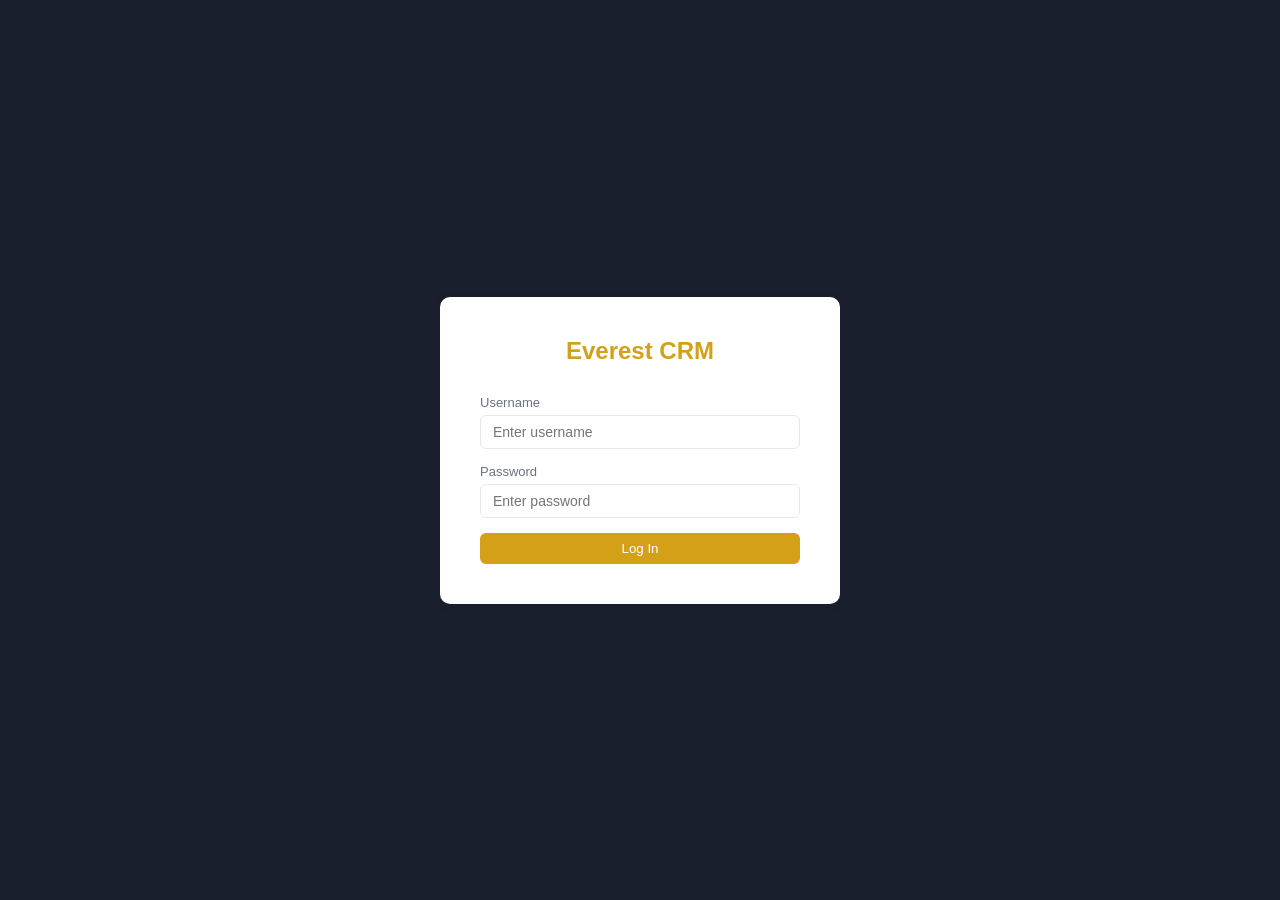
==== crm.html @ 891e927d "Add files via upload" ====
<!DOCTYPE html>
<html lang="en">
<head>
  <meta charset="UTF-8">
  <meta name="viewport" content="width=device-width, initial-scale=1.0">
  <title>Everest CRM — Everest Horizons Roofing</title>
  <link rel="stylesheet" href="https://cdnjs.cloudflare.com/ajax/libs/font-awesome/6.4.0/css/all.min.css">
  <link rel="stylesheet" href="crm.css">
</head>
<body>
  <!-- LOGIN OVERLAY -->
  <div id="loginOverlay">
    <div class="login-card">
      <div class="login-logo">Everest CRM</div>
      <form id="loginForm">
        <div class="form-group">
          <label>Username</label>
          <input type="text" id="loginUsername" required autocomplete="username" placeholder="Enter username">
        </div>
        <div class="form-group">
          <label>Password</label>
          <input type="password" id="loginPassword" required autocomplete="current-password" placeholder="Enter password">
        </div>
        <div id="loginError" class="error-msg"></div>
        <button type="submit" class="btn-primary" style="width: 100%;">Log In</button>
      </form>
    </div>
  </div>

  <!-- MAIN APP -->
  <div id="app" style="display: none;">
    <!-- SIDEBAR -->
    <button id="mobileMenuBtn" class="mobile-only"><i class="fas fa-bars"></i></button>
    <div id="sidebar">
      <div class="sidebar-header">
        <div class="logo">Everest CRM</div>
        <button id="closeSidebarBtn" class="mobile-only"><i class="fas fa-times"></i></button>
      </div>

      <nav id="mainNav">
        <button class="nav-item active" data-section="tickets">
          <i class="fas fa-ticket"></i> <span>Tasks</span>
        </button>
        <button class="nav-item" data-section="leads">
          <i class="fas fa-inbox"></i> <span>Leads</span>
          <span id="websiteLeadsBadge" class="nav-badge" style="display:none;"></span>
        </button>
        <button class="nav-item" data-section="clients">
          <i class="fas fa-users"></i> <span>Potential Clients</span>
        </button>
        <button class="nav-item" data-section="builds">
          <i class="fas fa-hard-hat"></i> <span>Active Builds</span>
        </button>
        <button class="nav-item" data-section="pastbuilds">
          <i class="fas fa-folder-open"></i> <span>Past Builds</span>
        </button>
      </nav>

      <div class="sidebar-footer">
        <button id="btnLogout" class="nav-item"><i class="fas fa-sign-out-alt"></i> <span>Logout</span></button>
      </div>
    </div>

    <!-- MAIN CONTENT -->
    <div id="mainContent">
      
      <!-- LEADS SECTION -->
      <div id="section-leads" class="section" style="display: none;">
        <div class="section-header">
          <h2>Leads</h2>
          <button id="btnAddLead" class="btn-primary">+ Add Lead</button>
        </div>
        <div class="filter-bar">
          <select id="filterLeadSource">
            <option value="All">All Sources</option>
            <option value="Messenger">Messenger</option>
            <option value="Instagram">Instagram</option>
            <option value="Call/Text">Call/Text</option>
            <option value="Website">Website</option>
          </select>
          <select id="filterLeadStatus">
            <option value="All">All Statuses</option>
            <option value="New">New</option>
            <option value="Contacted">Contacted</option>
            <option value="Estimate Sent">Estimate Sent</option>
            <option value="Follow-up">Follow-up</option>
          </select>
          <input type="text" id="searchLeads" placeholder="Search leads...">
        </div>
        <div class="table-responsive">
          <table id="leadsTable" class="data-table">
            <thead>
              <tr>
                <th>Name</th>
                <th>Phone</th>
                <th>Source</th>
                <th>Status</th>
                <th>Date</th>
                <th>Notes</th>
                <th>Actions</th>
              </tr>
            </thead>
            <tbody></tbody>
          </table>
        </div>
      </div>

      <!-- CLIENTS SECTION (List View) -->
      <div id="section-clients" class="section" style="display: none;">
        <div class="section-header">
          <h2>Potential Clients</h2>
          <button id="btnAddClient" class="btn-primary">+ Add Client</button>
        </div>
        <div class="filter-bar">
          <select id="filterClientStatus">
            <option value="All">All Statuses</option>
            <option value="Next Year">Next Year</option>
            <option value="Waiting - Financing">Waiting - Financing</option>
            <option value="Waiting - HOA">Waiting - HOA</option>
            <option value="Waiting - Other">Waiting - Other</option>
          </select>
          <input type="text" id="searchClients" placeholder="Search clients...">
        </div>
        <div class="table-responsive sn-table-wrap">
          <table id="clientsTable" class="data-table sn-table">
            <thead>
              <tr>
                <th>Name</th>
                <th>Phone</th>
                <th>Address</th>
                <th>Status</th>
                <th>Est. Value</th>
                <th>Notes</th>
                <th style="width: 110px; text-align: center;">Actions</th>
              </tr>
            </thead>
            <tbody></tbody>
          </table>
        </div>
      </div>

      <!-- BUILDS SECTION (List View) -->
      <div id="section-builds" class="section" style="display: none;">
        <div class="section-header">
          <h2>Active Builds</h2>
          <button id="btnAddBuild" class="btn-primary">+ Add Build</button>
        </div>
        <div class="filter-bar">
          <select id="filterBuildStatus">
            <option value="All">All Statuses</option>
            <option value="Just Started">Just Started</option>
            <option value="In Progress">In Progress</option>
            <option value="Completed">Completed</option>
          </select>
          <input type="text" id="searchBuilds" placeholder="Search builds...">
        </div>
        <div class="table-responsive sn-table-wrap">
          <table id="buildsTable" class="data-table sn-table">
            <thead>
              <tr>
                <th>Client Name</th>
                <th>Address</th>
                <th>Material</th>
                <th>Status</th>
                <th>Start Date</th>
                <th>Est. Completion</th>
                <th>Notes</th>
                <th style="width: 110px; text-align: center;">Actions</th>
              </tr>
            </thead>
            <tbody></tbody>
          </table>
        </div>
      </div>

      <!-- PAST BUILDS SECTION -->
      <div id="section-pastbuilds" class="section" style="display: none;">
        <div class="section-header">
          <h2>Past Builds</h2>
          <div class="header-actions">
            <button id="btnAddPastBuild" class="btn-primary">+ Add Past Build</button>
            <button id="btnExportPastBuilds" class="btn-secondary"><i class="fas fa-file-csv"></i> Export CSV</button>
          </div>
        </div>
        <div class="filter-bar">
          <input type="text" id="searchPastBuilds" placeholder="Search past builds...">
        </div>
        <div class="table-responsive">
          <table id="pastBuildsTable" class="data-table">
            <thead>
              <tr>
                <th>Client</th>
                <th>Address</th>
                <th>Material</th>
                <th>Start Date</th>
                <th>End Date</th>
                <th>Final Value</th>
                <th>Notes</th>
                <th style="width: 80px; text-align: center;">Actions</th>
              </tr>
            </thead>
            <tbody></tbody>
          </table>
        </div>
      </div>

      <!-- TICKETS / TASKS SECTION (Simplified List View) -->
      <div id="section-tickets" class="section active" style="display: block;">
        <div class="section-header">
          <h2>Tasks</h2>
          <button id="btnAddTicket" class="btn-primary">+ New Task</button>
        </div>
        <div class="filter-bar">
          <select id="filterTicketStatus">
            <option value="All">All States</option>
            <option value="Pending">Pending</option>
            <option value="In Progress">In Progress</option>
            <option value="Completed">Completed</option>
          </select>
          <select id="filterTicketAssignee">
            <option value="All">All Assignees</option>
            <option value="KN">KN</option>
            <option value="AK">AK</option>
            <option value="Unassigned">Unassigned</option>
          </select>
          <input type="text" id="searchTickets" placeholder="Search tasks...">
        </div>

        <div class="table-responsive sn-table-wrap">
          <table id="ticketsTable" class="data-table sn-table">
            <thead>
              <tr>
                <th>Description</th>
                <th style="width: 150px;">State</th>
                <th style="width: 140px;">Assigned to</th>
                <th style="width: 100px; text-align: center;">Actions</th>
              </tr>
            </thead>
            <tbody id="ticketsTableBody"></tbody>
          </table>
        </div>
      </div>

    </div>
  </div>

  <!-- MODALS -->
  <!-- Lead Modal -->
  <div id="modalLead" class="modal-overlay">
    <div class="modal-card">
      <div class="modal-header">
        <h3 id="modalLeadTitle">Add Lead</h3>
        <button class="modal-close"><i class="fas fa-times"></i></button>
      </div>
      <form id="formLead">
        <input type="hidden" id="leadId">
        <div class="form-grid">
          <div class="form-group"><label>Name*</label><input type="text" id="leadName" required></div>
          <div class="form-group"><label>Phone</label><input type="text" id="leadPhone"></div>
          <div class="form-group"><label>Email</label><input type="email" id="leadEmail"></div>
          <div class="form-group"><label>Address</label><input type="text" id="leadAddress"></div>
          <div class="form-group">
            <label>Source*</label>
            <select id="leadSource" required>
              <option value="Messenger">Messenger</option>
              <option value="Instagram">Instagram</option>
              <option value="Call/Text">Call/Text</option>
              <option value="Website">Website</option>
            </select>
          </div>
          <div class="form-group">
            <label>Status*</label>
            <select id="leadStatus" required>
              <option value="New">New</option>
              <option value="Contacted">Contacted</option>
              <option value="Estimate Sent">Estimate Sent</option>
              <option value="Follow-up">Follow-up</option>
            </select>
          </div>
          <div class="form-group full-width"><label>Notes</label><textarea id="leadNotes" rows="3"></textarea></div>
        </div>
        <div class="modal-footer">
          <button type="button" class="btn-secondary modal-cancel">Cancel</button>
          <button type="submit" class="btn-primary">Save Lead</button>
        </div>
      </form>
    </div>
  </div>

  <!-- Client Modal -->
  <div id="modalClient" class="modal-overlay">
    <div class="modal-card">
      <div class="modal-header">
        <h3 id="modalClientTitle">Add Client</h3>
        <button class="modal-close"><i class="fas fa-times"></i></button>
      </div>
      <form id="formClient">
        <input type="hidden" id="clientId">
        <div class="form-grid">
          <div class="form-group"><label>Name*</label><input type="text" id="clientName" required></div>
          <div class="form-group"><label>Phone</label><input type="text" id="clientPhone"></div>
          <div class="form-group"><label>Email</label><input type="email" id="clientEmail"></div>
          <div class="form-group"><label>Address</label><input type="text" id="clientAddress"></div>
          <div class="form-group">
            <label>Status*</label>
            <select id="clientStatus" required>
              <option value="Next Year">Next Year</option>
              <option value="Waiting - Financing">Waiting - Financing</option>
              <option value="Waiting - HOA">Waiting - HOA</option>
              <option value="Waiting - Other">Waiting - Other</option>
            </select>
          </div>
          <div class="form-group"><label>Est. Value ($)</label><input type="number" id="clientEstValue"></div>
          <div class="form-group"><label>Last Contact</label><input type="date" id="clientLastContact"></div>
          <div class="form-group full-width"><label>Notes</label><textarea id="clientNotes" rows="3"></textarea></div>
        </div>
        <div class="modal-footer">
          <button type="button" class="btn-secondary modal-cancel">Cancel</button>
          <button type="submit" class="btn-primary">Save Client</button>
        </div>
      </form>
    </div>
  </div>

  <!-- Build Modal -->
  <div id="modalBuild" class="modal-overlay">
    <div class="modal-card">
      <div class="modal-header">
        <h3 id="modalBuildTitle">Add Build</h3>
        <button class="modal-close"><i class="fas fa-times"></i></button>
      </div>
      <form id="formBuild">
        <input type="hidden" id="buildId">
        <div class="form-grid">
          <div class="form-group"><label>Client Name*</label><input type="text" id="buildClientName" required></div>
          <div class="form-group"><label>Address*</label><input type="text" id="buildAddress" required></div>
          <div class="form-group"><label>Material</label><input type="text" id="buildMaterial"></div>
          <div class="form-group">
            <label>Status*</label>
            <select id="buildStatus" required>
              <option value="Just Started">Just Started</option>
              <option value="In Progress">In Progress</option>
              <option value="Completed">Completed</option>
            </select>
          </div>
          <div class="form-group"><label>Start Date</label><input type="date" id="buildStartDate"></div>
          <div class="form-group"><label>Est. Completion</label><input type="date" id="buildEstCompletion"></div>
          <div class="form-group"><label>Crew</label><input type="text" id="buildCrew"></div>
          <div class="form-group" id="buildFinalValueGroup" style="display: none;"><label>Final Value ($)</label><input type="number" id="buildFinalValue"></div>
          <div class="form-group full-width"><label>Notes</label><textarea id="buildNotes" rows="3"></textarea></div>
        </div>
        <div class="modal-footer">
          <button type="button" class="btn-secondary modal-cancel">Cancel</button>
          <button type="submit" class="btn-primary">Save Build</button>
        </div>
      </form>
    </div>
  </div>

  <!-- Task Modal -->
  <div id="modalTicket" class="modal-overlay">
    <div class="modal-card">
      <div class="modal-header">
        <h3 id="modalTicketTitle">Task</h3>
        <button class="modal-close"><i class="fas fa-times"></i></button>
      </div>
      <form id="formTicket">
        <input type="hidden" id="ticketId">
        <div class="form-group">
          <label>Description*</label>
          <textarea id="ticketDescription" rows="4" required placeholder="Enter task description..."></textarea>
        </div>
        <div class="form-grid">
          <div class="form-group">
            <label>State*</label>
            <select id="ticketStatus" required>
              <option value="Pending">Pending</option>
              <option value="In Progress">In Progress</option>
              <option value="Completed">Completed</option>
            </select>
          </div>
          <div class="form-group">
            <label>Assigned to*</label>
            <select id="ticketAssignee" required>
              <option value="Unassigned">Unassigned</option>
              <option value="KN">KN</option>
              <option value="AK">AK</option>
            </select>
          </div>
        </div>
        <div class="modal-footer" style="display: flex; justify-content: space-between; align-items: center;">
          <button type="button" id="btnDeleteTicketModal" class="btn-danger" style="display: none;"><i class="fas fa-trash"></i> Delete Task</button>
          <div style="display: flex; gap: 10px; margin-left: auto;">
            <button type="button" class="btn-secondary modal-cancel">Cancel</button>
            <button type="submit" class="btn-primary">Save Task</button>
          </div>
        </div>
      </form>
    </div>
  </div>

  <!-- Vault Entry Modal -->
  <div id="modalVaultEntry" class="modal-overlay">
    <div class="modal-card">
      <div class="modal-header">
        <h3 id="modalVaultTitle">Add Vault Entry</h3>
        <button class="modal-close"><i class="fas fa-times"></i></button>
      </div>
      <form id="formVaultEntry">
        <input type="hidden" id="vaultId">
        <div class="form-grid">
          <div class="form-group"><label>Service Name*</label><input type="text" id="vaultService" required></div>
          <div class="form-group"><label>Icon (Emoji)</label><input type="text" id="vaultIcon" placeholder="e.g. 📧" value="🔑"></div>
          <div class="form-group"><label>URL</label><input type="url" id="vaultUrl"></div>
          <div class="form-group"><label>Username</label><input type="text" id="vaultUsername"></div>
          <div class="form-group"><label>Email</label><input type="email" id="vaultEmail"></div>
          <div class="form-group">
            <label>Password</label>
            <div style="display:flex;">
              <input type="password" id="vaultPassword" style="flex:1;">
              <button type="button" id="btnToggleVaultPwd" class="btn-secondary" style="margin-left:5px;"><i class="fas fa-eye"></i></button>
            </div>
          </div>
          <div class="form-group full-width"><label>Notes</label><textarea id="vaultNotes" rows="2"></textarea></div>
        </div>
        <div class="modal-footer">
          <button type="button" class="btn-secondary modal-cancel">Cancel</button>
          <button type="submit" class="btn-primary">Save Entry</button>
        </div>
      </form>
    </div>
  </div>

  <!-- Past Build Modal -->
  <div id="modalPastBuild" class="modal-overlay">
    <div class="modal-card">
      <div class="modal-header">
        <h3 id="modalPastBuildTitle">Add Past Build</h3>
        <button class="modal-close"><i class="fas fa-times"></i></button>
      </div>
      <form id="formPastBuild">
        <input type="hidden" id="pastBuildId">
        <div class="form-grid">
          <div class="form-group"><label>Client Name*</label><input type="text" id="pastClientName" required></div>
          <div class="form-group"><label>Address*</label><input type="text" id="pastAddress" required></div>
          <div class="form-group"><label>Material</label><input type="text" id="pastMaterial" placeholder="e.g. Architectural Shingles"></div>
          <div class="form-group"><label>Start Date</label><input type="date" id="pastStartDate"></div>
          <div class="form-group"><label>End Date</label><input type="date" id="pastEndDate"></div>
          <div class="form-group"><label>Final Value ($)</label><input type="number" id="pastFinalValue" placeholder="e.g. 15000"></div>
          <div class="form-group full-width"><label>Notes</label><textarea id="pastNotes" rows="2"></textarea></div>
        </div>
        <div class="modal-footer">
          <button type="button" class="btn-secondary modal-cancel">Cancel</button>
          <button type="submit" class="btn-primary">Save Past Build</button>
        </div>
      </form>
    </div>
  </div>

  <!-- TICKET DRAWER -->
  <div id="ticketDrawer" class="drawer">
    <div class="drawer-header">
      <h3 id="drawerTicketTitle">Ticket Title</h3>
      <button id="ticketDrawerClose"><i class="fas fa-times"></i></button>
    </div>
    <div class="drawer-content">
      <div class="drawer-meta">
        <div class="meta-item">
          <label>Status</label>
          <select id="drawerStatus"></select>
        </div>
        <div class="meta-item">
          <label>Assignee</label>
          <select id="drawerAssignee"></select>
        </div>
        <div class="meta-item">
          <label>Priority</label>
          <span id="drawerPriority"></span>
        </div>
        <div class="meta-item">
          <label>Due Date</label>
          <span id="drawerDueDate"></span>
        </div>
      </div>
      <div class="drawer-section">
        <h4>Description</h4>
        <p id="drawerDescription"></p>
      </div>
      <div class="drawer-section">
        <h4>History</h4>
        <ul id="drawerHistory" class="history-list"></ul>
      </div>
      <div class="drawer-section">
        <h4>Comments</h4>
        <div id="drawerComments" class="comments-list"></div>
        <div class="comment-input-area">
          <textarea id="drawerCommentInput" rows="2" placeholder="Write a comment..."></textarea>
          <button id="btnPostComment" class="btn-primary">Post</button>
        </div>
      </div>
      <div class="drawer-section" style="border-top: 1px solid var(--border); padding-top: 15px; margin-top: 20px;">
        <button id="btnDeleteTicketDrawer" class="btn-danger" style="width: 100%;"><i class="fas fa-trash"></i> Delete Task</button>
      </div>
    </div>
  </div>

  <!-- TOAST CONTAINER -->
  <div id="toastContainer"></div>

  <script src="crm.js"></script>
</body>
</html>
---- crm.css ----
/* crm.css */
:root {
  --brand-gold: #D4A017;
  --brand-gold-dark: #b8891a;
  --sidebar-bg: #1a1f2e;
  --sidebar-width: 220px;
  --main-bg: #f4f6fa;
  --card-bg: #ffffff;
  --text-primary: #1a1f2e;
  --text-muted: #6b7280;
  --border: #e5e7eb;
  --success: #10b981;
  --danger: #ef4444;
  --warning: #f59e0b;
  --radius: 10px;
  --shadow: 0 2px 12px rgba(0,0,0,0.08);
  font-family: -apple-system, BlinkMacSystemFont, "Segoe UI", Roboto, Helvetica, Arial, sans-serif;
}

* { box-sizing: border-box; margin: 0; padding: 0; }
body { background-color: var(--main-bg); color: var(--text-primary); font-size: 14px; }
h1, h2, h3, h4 { color: var(--text-primary); margin-bottom: 0.5em; }

/* Buttons */
button { cursor: pointer; border: none; outline: none; font-family: inherit; transition: 0.2s; border-radius: 6px; padding: 8px 16px; font-weight: 500; }
.btn-primary { background: var(--brand-gold); color: #fff; }
.btn-primary:hover { background: var(--brand-gold-dark); }
.btn-secondary { background: #fff; color: var(--text-primary); border: 1px solid var(--border); }
.btn-secondary:hover { border-color: var(--brand-gold); color: var(--brand-gold); }
.btn-danger { background: var(--danger); color: #fff; }
.btn-danger:hover { background: #dc2626; }
.btn-sm { padding: 4px 8px; font-size: 12px; }

/* Forms */
.form-group { margin-bottom: 15px; }
.form-group label { display: block; margin-bottom: 5px; font-weight: 500; font-size: 13px; color: var(--text-muted); }
.form-group input, .form-group select, .form-group textarea { width: 100%; padding: 8px 12px; border: 1px solid var(--border); border-radius: 6px; font-family: inherit; font-size: 14px; }
.form-group input:focus, .form-group select:focus, .form-group textarea:focus { border-color: var(--brand-gold); outline: none; }
.form-grid { display: grid; grid-template-columns: 1fr 1fr; gap: 15px; }
.form-grid .full-width { grid-column: 1 / -1; }

/* Layout */
#app { display: flex; height: 100vh; overflow: hidden; }
#mainContent { flex: 1; padding: 24px; overflow-y: auto; position: relative; }
.section { display: none; }
.section.active { display: block; }
.section-header { display: flex; justify-content: space-between; align-items: center; border-bottom: 2px solid var(--border); padding-bottom: 12px; margin-bottom: 20px; }
.header-actions { display: flex; gap: 10px; align-items: center; }

/* Sidebar */
#sidebar { width: var(--sidebar-width); background: var(--sidebar-bg); color: #fff; display: flex; flex-direction: column; transition: transform 0.3s; z-index: 100; flex-shrink: 0; }
.sidebar-header { padding: 20px; text-align: center; font-size: 1.2rem; font-weight: bold; color: var(--brand-gold); display: flex; justify-content: space-between; align-items: center; }
.user-info { display: flex; flex-direction: column; align-items: center; padding: 20px 10px; border-bottom: 1px solid rgba(255,255,255,0.1); }
.avatar { width: 60px; height: 60px; background: var(--brand-gold); color: #fff; border-radius: 50%; display: flex; align-items: center; justify-content: center; font-size: 24px; font-weight: bold; margin-bottom: 10px; }
#mainNav { flex: 1; overflow-y: auto; padding-top: 10px; }
.nav-item { width: 100%; text-align: left; background: transparent; color: #cbd5e1; padding: 12px 20px; border-radius: 0; display: flex; align-items: center; gap: 12px; font-size: 14px; }
.nav-item i { width: 20px; text-align: center; }
.nav-item:hover { background: rgba(255,255,255,0.05); color: #fff; border-left: 3px solid var(--brand-gold); }
.nav-item.active { background: rgba(212, 160, 23, 0.15); color: var(--brand-gold); border-left: 3px solid var(--brand-gold); font-weight: 600; }
.sidebar-footer { padding: 15px; border-top: 1px solid rgba(255,255,255,0.1); }
#btnLogout:hover { border-left: none; color: #fff; background: rgba(255,255,255,0.1); }
.mobile-only { display: none; }
.nav-badge { margin-left: auto; background: #ef4444; color: #fff; font-size: 11px; font-weight: 700; min-width: 18px; height: 18px; border-radius: 9px; display: inline-flex; align-items: center; justify-content: center; padding: 0 5px; }

/* Login Overlay */
#loginOverlay { position: fixed; inset: 0; background: var(--sidebar-bg); display: flex; align-items: center; justify-content: center; z-index: 2000; }
.login-card { background: var(--card-bg); padding: 40px; border-radius: var(--radius); width: 100%; max-width: 400px; box-shadow: var(--shadow); }
.login-logo { text-align: center; color: var(--brand-gold); font-size: 24px; font-weight: bold; margin-bottom: 30px; }
.error-msg { color: var(--danger); font-size: 13px; margin-bottom: 15px; text-align: center; }

/* Tables */
.table-responsive { overflow-x: auto; background: var(--card-bg); border-radius: var(--radius); box-shadow: var(--shadow); }
.data-table { width: 100%; border-collapse: collapse; min-width: 600px; }
.data-table th, .data-table td { padding: 12px 15px; text-align: left; border-bottom: 1px solid var(--border); }
.data-table th { background: #f8fafc; font-weight: 600; color: var(--text-muted); position: sticky; top: 0; z-index: 10; }
.data-table tbody tr:hover { background: #f1f5f9; }
.data-table td .actions { display: flex; gap: 5px; }

/* Filters */
.filter-bar { display: flex; gap: 15px; margin-bottom: 20px; flex-wrap: wrap; }
.filter-bar select, .filter-bar input { padding: 8px 12px; border: 1px solid var(--border); border-radius: 6px; }

/* Badges */
.badge { display: inline-block; padding: 4px 8px; border-radius: 12px; font-size: 11px; font-weight: 600; }
.badge-messenger { background: #0084ff; color: white; }
.badge-instagram { background: linear-gradient(45deg, #f09433, #e6683c, #dc2743, #cc2366, #bc1888); color: white; }
.badge-call { background: #10b981; color: white; }
.badge-website { background: #6366f1; color: white; }
.badge-status-new { background: #e0f2fe; color: #0284c7; }
.badge-status-contacted { background: #f3e8ff; color: #7e22ce; }
.badge-status-estimate { background: #ffedd5; color: #c2410c; }
.badge-status-followup { background: #fef9c3; color: #a16207; }
.badge-status-todo { background: #f1f5f9; color: #475569; }
.badge-status-inprogress { background: #dbeafe; color: #2563eb; }
.badge-status-inreview { background: #ffedd5; color: #ea580c; }
.badge-status-done { background: #d1fae5; color: #059669; }
.badge-priority-critical { background: #fee2e2; color: #dc2626; }
.badge-priority-high { background: #ffedd5; color: #ea580c; }
.badge-priority-medium { background: #fef9c3; color: #ca8a04; }
.badge-priority-low { background: #dcfce3; color: #16a34a; }

/* Kanban / Buckets */
.kanban-board { display: flex; gap: 20px; overflow-x: auto; padding-bottom: 10px; align-items: flex-start; }
.kanban-col { background: #f1f5f9; border-radius: var(--radius); min-width: 280px; width: 280px; padding: 10px; display: flex; flex-direction: column; }
.kanban-header { font-weight: 600; padding: 10px; display: flex; justify-content: space-between; color: var(--text-muted); }
.kanban-header .count { background: #cbd5e1; color: #fff; padding: 2px 8px; border-radius: 12px; font-size: 12px; }
.bucket-container { display: flex; gap: 20px; overflow-x: auto; padding-bottom: 10px; }
.client-bucket { background: #f8fafc; border-radius: var(--radius); min-width: 250px; width: 250px; border: 1px solid var(--border); }
.bucket-header { font-weight: 600; padding: 12px; border-top-left-radius: var(--radius); border-top-right-radius: var(--radius); color: #fff; display: flex; justify-content: space-between; }
.bucket-next-year { background: #64748b; }
.bucket-financing { background: #3b82f6; }
.bucket-hoa { background: #f59e0b; }
.bucket-other { background: #8b5cf6; }
.bucket-cards { padding: 10px; }

/* Cards */
.card { background: var(--card-bg); border-radius: 8px; padding: 12px; box-shadow: 0 1px 3px rgba(0,0,0,0.1); margin-bottom: 10px; border: 1px solid var(--border); cursor: pointer; }
.card:hover { border-color: var(--brand-gold); }
.card-title { font-weight: 600; margin-bottom: 5px; }
.card-meta { font-size: 12px; color: var(--text-muted); margin-bottom: 5px; }
.card-tags { display: flex; gap: 5px; flex-wrap: wrap; margin-top: 8px; }

/* Vault */
.vault-banner { background: #fefce8; border: 1px solid #fef08a; color: #854d0e; padding: 12px; border-radius: var(--radius); margin-bottom: 20px; }
.vault-grid { display: grid; grid-template-columns: repeat(auto-fill, minmax(280px, 1fr)); gap: 20px; }
.vault-card { background: var(--card-bg); padding: 20px; border-radius: var(--radius); box-shadow: var(--shadow); border: 1px solid var(--border); position: relative; }
.vault-card .icon { font-size: 2rem; margin-bottom: 10px; display: block; }
.vault-actions { position: absolute; top: 15px; right: 15px; display: flex; gap: 5px; }
.pwd-masked { font-family: monospace; background: #f1f5f9; padding: 6px; border-radius: 4px; flex: 1; }

/* Modals */
.modal-overlay { position: fixed; inset: 0; background: rgba(0,0,0,0.5); backdrop-filter: blur(2px); display: none; align-items: center; justify-content: center; z-index: 1000; }
.modal-overlay.open { display: flex; }
.modal-card { background: var(--card-bg); width: 100%; max-width: 600px; border-radius: var(--radius); max-height: 90vh; overflow-y: auto; }
.modal-header { padding: 15px 20px; border-bottom: 1px solid var(--border); display: flex; justify-content: space-between; align-items: center; }
.modal-close { background: none; color: var(--text-muted); font-size: 18px; }
.modal-close:hover { color: var(--danger); }
.modal-card form { padding: 20px; }
.modal-footer { display: flex; justify-content: flex-end; gap: 10px; margin-top: 20px; padding-top: 15px; border-top: 1px solid var(--border); }

/* Ticket Drawer */
.drawer { position: fixed; right: 0; top: 0; width: 400px; height: 100vh; background: var(--card-bg); box-shadow: -2px 0 10px rgba(0,0,0,0.1); transform: translateX(100%); transition: transform 0.3s ease; z-index: 900; display: flex; flex-direction: column; }
.drawer.open { transform: translateX(0); }
.drawer-header { padding: 20px; border-bottom: 1px solid var(--border); display: flex; justify-content: space-between; align-items: center; background: #f8fafc; }
.drawer-content { padding: 20px; overflow-y: auto; flex: 1; }
.drawer-meta { display: grid; grid-template-columns: 1fr 1fr; gap: 15px; margin-bottom: 20px; }
.drawer-section { margin-bottom: 20px; }
.history-list { list-style: none; font-size: 12px; color: var(--text-muted); }
.history-list li { margin-bottom: 5px; padding-left: 10px; border-left: 2px solid var(--border); }
.comments-list { display: flex; flex-direction: column; gap: 10px; margin-bottom: 15px; }
.comment { background: #f1f5f9; padding: 10px; border-radius: 8px; font-size: 13px; }
.comment-author { font-weight: 600; margin-bottom: 4px; display: flex; justify-content: space-between; }
.comment-input-area { display: flex; flex-direction: column; gap: 10px; }

/* Calendar Section */
.calendar-setup-box { background: #e0f2fe; padding: 15px; border-radius: var(--radius); margin-bottom: 20px; border: 1px solid #bae6fd; }
.calendar-container { height: 600px; background: #fff; border-radius: var(--radius); overflow: hidden; box-shadow: var(--shadow); position: relative; }
.calendar-placeholder { position: absolute; inset: 0; display: flex; align-items: center; justify-content: center; color: var(--text-muted); font-size: 18px; }

/* View Toggle */
.view-toggle { display: flex; background: #f1f5f9; border-radius: 6px; padding: 2px; }
.view-toggle button { background: none; color: var(--text-muted); border-radius: 4px; padding: 6px 12px; }
.view-toggle button.active { background: #fff; color: var(--text-primary); box-shadow: 0 1px 2px rgba(0,0,0,0.1); }

/* Toasts */
#toastContainer { position: fixed; top: 20px; right: 20px; z-index: 9999; display: flex; flex-direction: column; gap: 10px; }
.toast { background: #fff; padding: 15px 20px; border-radius: 6px; box-shadow: 0 4px 12px rgba(0,0,0,0.15); border-left: 4px solid var(--success); min-width: 250px; transform: translateX(120%); transition: transform 0.3s; display: flex; align-items: center; justify-content: space-between; }
.toast.show { transform: translateX(0); }
.toast.error { border-left-color: var(--danger); }

/* Mobile */
@media(max-width: 768px) {
  #sidebar { position: fixed; height: 100vh; transform: translateX(-100%); }
  #sidebar.open { transform: translateX(0); }
  .mobile-only { display: block; }
  #mobileMenuBtn { position: absolute; top: 15px; left: 15px; z-index: 50; background: none; font-size: 20px; color: var(--text-primary); }
/* Line-by-line Task List View */
.task-list {
  display: flex;
  flex-direction: column;
  gap: 8px;
  max-width: 900px;
}
.task-group-header {
  display: flex;
  align-items: center;
  gap: 10px;
  margin-top: 18px;
  margin-bottom: 6px;
  padding-bottom: 4px;
  border-bottom: 1px solid var(--border);
}
.task-group-label {
  font-weight: 700;
  font-size: 14px;
  color: var(--text-primary);
  text-transform: uppercase;
  letter-spacing: 0.5px;
}
.task-group-count {
  background: #e2e8f0;
  color: #475569;
  font-size: 11px;
  font-weight: 700;
  padding: 2px 7px;
  border-radius: 10px;
}
/* ServiceNow Style Table */
.sn-table-wrap {
  border: 1px solid var(--border);
  border-radius: var(--radius);
  background: var(--card-bg);
  box-shadow: var(--shadow);
}
.sn-table {
  font-size: 13px;
  line-height: 1.4;
  width: 100%;
  border-collapse: collapse;
}
.sn-table th {
  background: #f1f5f9;
  color: #475569;
  font-size: 12px;
  padding: 10px 14px;
  border-bottom: 2px solid #cbd5e1;
  font-weight: 700;
  white-space: nowrap;
}
.sn-table td {
  padding: 9px 14px;
  border-bottom: 1px solid #e2e8f0;
  vertical-align: middle;
  color: #1e293b;
}
.sn-table tbody tr:nth-child(even) {
  background: #f8fafc;
}
.sn-table tbody tr:hover {
  background: #edf4fc;
}
.sn-num-link {
  color: #0284c7;
  font-weight: 600;
  font-family: monospace;
  font-size: 13px;
  text-decoration: none;
  cursor: pointer;
  display: inline-flex;
  align-items: center;
  gap: 6px;
}
.sn-num-link:hover {
  text-decoration: underline;
  color: #0369a1;
}
.sn-info-btn {
  color: #94a3b8;
  font-size: 12px;
  cursor: pointer;
  transition: color 0.15s;
}
.sn-info-btn:hover {
  color: #0284c7;
}
.sn-title-link {
  color: #0f172a;
  font-weight: 600;
  cursor: pointer;
  display: block;
}
.sn-title-link:hover {
  color: #0284c7;
  text-decoration: underline;
}
.sn-priority-indicator {
  display: inline-flex;
  align-items: center;
  gap: 6px;
  font-size: 12px;
  font-weight: 600;
  white-space: nowrap;
}
.sn-priority-dot {
  width: 8px;
  height: 8px;
  border-radius: 2px;
  display: inline-block;
}
.sn-priority-critical .sn-priority-dot { background: #dc2626; }
.sn-priority-critical { color: #dc2626; }
.sn-priority-high .sn-priority-dot { background: #ea580c; }
.sn-priority-high { color: #ea580c; }
.sn-priority-medium .sn-priority-dot { background: #ca8a04; }
.sn-priority-medium { color: #854d0e; }
.sn-priority-low .sn-priority-dot { background: #16a34a; }
.sn-priority-low { color: #16a34a; }

.sn-state-pill {
  display: inline-block;
  padding: 2px 8px;
  border-radius: 4px;
  font-size: 11px;
  font-weight: 600;
  white-space: nowrap;
}
.sn-state-todo { background: #e2e8f0; color: #475569; }
.sn-state-inprogress { background: #dbeafe; color: #1d4ed8; }
.sn-state-inreview { background: #ffedd5; color: #c2410c; }
.sn-state-done { background: #dcfce7; color: #15803d; }

.btn-icon-danger {
  background: transparent;
  color: #ef4444;
  border: 1px solid transparent;
  padding: 4px 8px;
  border-radius: 4px;
  cursor: pointer;
  transition: all 0.15s;
}
.btn-icon-danger:hover {
  background: #fee2e2;
  border-color: #fca5a5;
}

/* Compact Table Notes */
.table-note {
  max-width: 260px;
  white-space: nowrap;
  overflow: hidden;
  text-overflow: ellipsis;
  display: block;
  cursor: help;
  color: #475569;
}
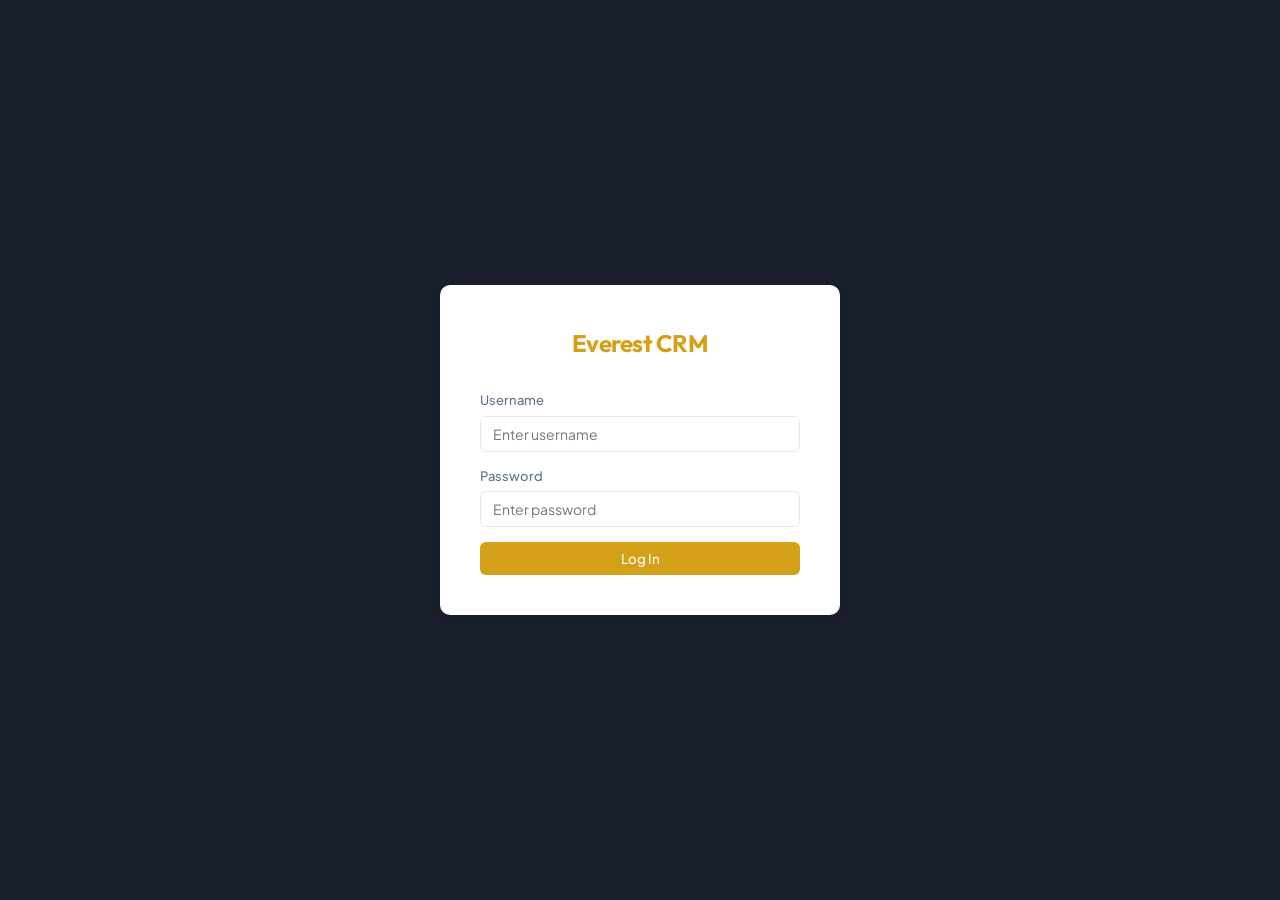
==== commit 83073cfa: "Add files via upload v2" ====
--- a/crm.html
+++ b/crm.html
@@ -3,9 +3,24 @@
 <head>
   <meta charset="UTF-8">
   <meta name="viewport" content="width=device-width, initial-scale=1.0">
-  <title>Everest CRM — Everest Horizons Roofing</title>
+  <title>Everest CRM | Operations &amp; Task Management</title>
+
+  <!-- Favicon & Bookmark Icons -->
+  <link rel="icon" type="image/svg+xml" href="favicon.svg">
+  <link rel="icon" type="image/png" sizes="32x32" href="favicon-32x32.png">
+  <link rel="icon" type="image/png" sizes="48x48" href="favicon.png">
+  <link rel="apple-touch-icon" sizes="180x180" href="apple-touch-icon.png">
+  <link rel="manifest" href="site.webmanifest">
+  <meta name="apple-mobile-web-app-title" content="Everest CRM">
+  <meta name="application-name" content="Everest CRM">
+  <meta name="theme-color" content="#141a27">
+
+  <!-- Distinct Modern Typography: Plus Jakarta Sans (UI), Outfit (Brand/Headings), JetBrains Mono (Data/Code) -->
+  <link rel="preconnect" href="https://fonts.googleapis.com">
+  <link rel="preconnect" href="https://fonts.gstatic.com" crossorigin>
+  <link href="https://fonts.googleapis.com/css2?family=JetBrains+Mono:wght@400;500;600&family=Outfit:wght@500;600;700;800&family=Plus+Jakarta+Sans:ital,wght@0,400;0,500;0,600;0,700;0,800;1,400;1,600&display=swap" rel="stylesheet">
   <link rel="stylesheet" href="https://cdnjs.cloudflare.com/ajax/libs/font-awesome/6.4.0/css/all.min.css">
-  <link rel="stylesheet" href="crm.css">
+  <link rel="stylesheet" href="crm.css?v=6">
 </head>
 <body>
   <!-- LOGIN OVERLAY -->
@@ -29,8 +44,16 @@
 
   <!-- MAIN APP -->
   <div id="app" style="display: none;">
+    <!-- MOBILE TOP BAR -->
+    <div class="mobile-top-bar mobile-only">
+      <button id="mobileMenuBtn" aria-label="Open Navigation"><i class="fas fa-bars"></i></button>
+      <div class="mobile-brand"><i class="fas fa-mountain" style="color: var(--brand-gold);"></i> Everest CRM</div>
+      <button id="mobileThemeBtn" aria-label="Toggle Theme"><i class="fas fa-moon"></i></button>
+    </div>
+    <!-- SIDEBAR OVERLAY -->
+    <div id="sidebarOverlay" class="mobile-only" style="display: none;"></div>
+
     <!-- SIDEBAR -->
-    <button id="mobileMenuBtn" class="mobile-only"><i class="fas fa-bars"></i></button>
     <div id="sidebar">
       <div class="sidebar-header">
         <div class="logo">Everest CRM</div>
@@ -57,6 +80,14 @@
       </nav>
 
       <div class="sidebar-footer">
+        <div class="theme-mode-switch">
+          <button type="button" class="theme-opt active" data-mode="light" title="Light Mode">
+            <i class="fas fa-sun"></i>
+          </button>
+          <button type="button" class="theme-opt" data-mode="dark" title="Dark Mode">
+            <i class="fas fa-moon"></i>
+          </button>
+        </div>
         <button id="btnLogout" class="nav-item"><i class="fas fa-sign-out-alt"></i> <span>Logout</span></button>
       </div>
     </div>
@@ -68,7 +99,10 @@
       <div id="section-leads" class="section" style="display: none;">
         <div class="section-header">
           <h2>Leads</h2>
-          <button id="btnAddLead" class="btn-primary">+ Add Lead</button>
+          <div class="header-actions">
+            <button id="btnAddLead" class="btn-primary">+ Add Lead</button>
+            <button id="btnExportLeads" class="btn-secondary"><i class="fas fa-file-csv"></i> Export CSV</button>
+          </div>
         </div>
         <div class="filter-bar">
           <select id="filterLeadSource">
@@ -87,10 +121,15 @@
           </select>
           <input type="text" id="searchLeads" placeholder="Search leads...">
         </div>
+        <div class="bulk-action-bar" id="bulkBar-leads" style="display: none;">
+          <span class="bulk-count">0 selected</span>
+          <span class="bulk-trash-icon" onclick="bulkDelete('leads')" title="Delete selected" style="cursor: pointer; color: #ef4444; font-size: 11px; margin-left: 4px; display: inline-flex; align-items: center; line-height: 1;"><i class="fas fa-trash"></i></span>
+        </div>
         <div class="table-responsive">
           <table id="leadsTable" class="data-table">
             <thead>
               <tr>
+                <th style="width: 36px; text-align: center;"><input type="checkbox" class="cb-select-all" data-entity="leads" onclick="toggleSelectAll('leads', event)"></th>
                 <th>Name</th>
                 <th>Phone</th>
                 <th>Source</th>
@@ -109,7 +148,10 @@
       <div id="section-clients" class="section" style="display: none;">
         <div class="section-header">
           <h2>Potential Clients</h2>
-          <button id="btnAddClient" class="btn-primary">+ Add Client</button>
+          <div class="header-actions">
+            <button id="btnAddClient" class="btn-primary">+ Add Client</button>
+            <button id="btnExportClients" class="btn-secondary"><i class="fas fa-file-csv"></i> Export CSV</button>
+          </div>
         </div>
         <div class="filter-bar">
           <select id="filterClientStatus">
@@ -121,10 +163,15 @@
           </select>
           <input type="text" id="searchClients" placeholder="Search clients...">
         </div>
+        <div class="bulk-action-bar" id="bulkBar-clients" style="display: none;">
+          <span class="bulk-count">0 selected</span>
+          <span class="bulk-trash-icon" onclick="bulkDelete('clients')" title="Delete selected" style="cursor: pointer; color: #ef4444; font-size: 11px; margin-left: 4px; display: inline-flex; align-items: center; line-height: 1;"><i class="fas fa-trash"></i></span>
+        </div>
         <div class="table-responsive sn-table-wrap">
           <table id="clientsTable" class="data-table sn-table">
             <thead>
               <tr>
+                <th style="width: 36px; text-align: center;"><input type="checkbox" class="cb-select-all" data-entity="clients" onclick="toggleSelectAll('clients', event)"></th>
                 <th>Name</th>
                 <th>Phone</th>
                 <th>Address</th>
@@ -143,7 +190,10 @@
       <div id="section-builds" class="section" style="display: none;">
         <div class="section-header">
           <h2>Active Builds</h2>
-          <button id="btnAddBuild" class="btn-primary">+ Add Build</button>
+          <div class="header-actions">
+            <button id="btnAddBuild" class="btn-primary">+ Add Build</button>
+            <button id="btnExportBuilds" class="btn-secondary"><i class="fas fa-file-csv"></i> Export CSV</button>
+          </div>
         </div>
         <div class="filter-bar">
           <select id="filterBuildStatus">
@@ -154,10 +204,15 @@
           </select>
           <input type="text" id="searchBuilds" placeholder="Search builds...">
         </div>
+        <div class="bulk-action-bar" id="bulkBar-builds" style="display: none;">
+          <span class="bulk-count">0 selected</span>
+          <span class="bulk-trash-icon" onclick="bulkDelete('builds')" title="Delete selected" style="cursor: pointer; color: #ef4444; font-size: 11px; margin-left: 4px; display: inline-flex; align-items: center; line-height: 1;"><i class="fas fa-trash"></i></span>
+        </div>
         <div class="table-responsive sn-table-wrap">
           <table id="buildsTable" class="data-table sn-table">
             <thead>
               <tr>
+                <th style="width: 36px; text-align: center;"><input type="checkbox" class="cb-select-all" data-entity="builds" onclick="toggleSelectAll('builds', event)"></th>
                 <th>Client Name</th>
                 <th>Address</th>
                 <th>Material</th>
@@ -185,10 +240,15 @@
         <div class="filter-bar">
           <input type="text" id="searchPastBuilds" placeholder="Search past builds...">
         </div>
+        <div class="bulk-action-bar" id="bulkBar-pastBuilds" style="display: none;">
+          <span class="bulk-count">0 selected</span>
+          <span class="bulk-trash-icon" onclick="bulkDelete('pastBuilds')" title="Delete selected" style="cursor: pointer; color: #ef4444; font-size: 11px; margin-left: 4px; display: inline-flex; align-items: center; line-height: 1;"><i class="fas fa-trash"></i></span>
+        </div>
         <div class="table-responsive">
           <table id="pastBuildsTable" class="data-table">
             <thead>
               <tr>
+                <th style="width: 36px; text-align: center;"><input type="checkbox" class="cb-select-all" data-entity="pastBuilds" onclick="toggleSelectAll('pastBuilds', event)"></th>
                 <th>Client</th>
                 <th>Address</th>
                 <th>Material</th>
@@ -208,7 +268,10 @@
       <div id="section-tickets" class="section active" style="display: block;">
         <div class="section-header">
           <h2>Tasks</h2>
-          <button id="btnAddTicket" class="btn-primary">+ New Task</button>
+          <div class="header-actions">
+            <button id="btnAddTicket" class="btn-primary">+ New Task</button>
+            <button id="btnExportTickets" class="btn-secondary"><i class="fas fa-file-csv"></i> Export CSV</button>
+          </div>
         </div>
         <div class="filter-bar">
           <select id="filterTicketStatus">
@@ -225,11 +288,16 @@
           </select>
           <input type="text" id="searchTickets" placeholder="Search tasks...">
         </div>
+        <div class="bulk-action-bar" id="bulkBar-tickets" style="display: none;">
+          <span class="bulk-count">0 selected</span>
+          <span class="bulk-trash-icon" onclick="bulkDelete('tickets')" title="Delete selected" style="cursor: pointer; color: #ef4444; font-size: 11px; margin-left: 4px; display: inline-flex; align-items: center; line-height: 1;"><i class="fas fa-trash"></i></span>
+        </div>
 
         <div class="table-responsive sn-table-wrap">
           <table id="ticketsTable" class="data-table sn-table">
             <thead>
               <tr>
+                <th style="width: 36px; text-align: center;"><input type="checkbox" class="cb-select-all" data-entity="tickets" onclick="toggleSelectAll('tickets', event)"></th>
                 <th>Description</th>
                 <th style="width: 150px;">State</th>
                 <th style="width: 140px;">Assigned to</th>
--- a/crm.css
+++ b/crm.css
@@ -7,19 +7,43 @@
   --main-bg: #f4f6fa;
   --card-bg: #ffffff;
   --text-primary: #1a1f2e;
-  --text-muted: #6b7280;
-  --border: #e5e7eb;
+  --text-muted: #64748b;
+  --border: #e2e8f0;
   --success: #10b981;
   --danger: #ef4444;
   --warning: #f59e0b;
   --radius: 10px;
-  --shadow: 0 2px 12px rgba(0,0,0,0.08);
-  font-family: -apple-system, BlinkMacSystemFont, "Segoe UI", Roboto, Helvetica, Arial, sans-serif;
+  --shadow: 0 2px 12px rgba(0,0,0,0.06);
+  --font-sans: 'Plus Jakarta Sans', -apple-system, BlinkMacSystemFont, "Segoe UI", Roboto, sans-serif;
+  --font-display: 'Outfit', 'Plus Jakarta Sans', sans-serif;
+  --font-mono: 'JetBrains Mono', monospace;
+  font-family: var(--font-sans);
 }
 
 * { box-sizing: border-box; margin: 0; padding: 0; }
-body { background-color: var(--main-bg); color: var(--text-primary); font-size: 14px; }
-h1, h2, h3, h4 { color: var(--text-primary); margin-bottom: 0.5em; }
+body {
+  background-color: var(--main-bg);
+  color: var(--text-primary);
+  font-family: var(--font-sans);
+  font-size: 14px;
+  line-height: 1.5;
+  -webkit-font-smoothing: antialiased;
+  -moz-osx-font-smoothing: grayscale;
+  text-rendering: optimizeLegibility;
+}
+h1, h2, h3, h4 {
+  font-family: var(--font-display);
+  color: var(--text-primary);
+  font-weight: 700;
+  letter-spacing: -0.025em;
+  margin-bottom: 0.5em;
+}
+
+.logo, .mobile-brand, .login-logo {
+  font-family: var(--font-display) !important;
+  letter-spacing: -0.03em;
+  font-weight: 800;
+}
 
 /* Buttons */
 button { cursor: pointer; border: none; outline: none; font-family: inherit; transition: 0.2s; border-radius: 6px; padding: 8px 16px; font-weight: 500; }
@@ -46,6 +70,7 @@
 .section.active { display: block; }
 .section-header { display: flex; justify-content: space-between; align-items: center; border-bottom: 2px solid var(--border); padding-bottom: 12px; margin-bottom: 20px; }
 .header-actions { display: flex; gap: 10px; align-items: center; }
+.header-actions button i { margin-right: 6px; }
 
 /* Sidebar */
 #sidebar { width: var(--sidebar-width); background: var(--sidebar-bg); color: #fff; display: flex; flex-direction: column; transition: transform 0.3s; z-index: 100; flex-shrink: 0; }
@@ -59,6 +84,45 @@
 .nav-item.active { background: rgba(212, 160, 23, 0.15); color: var(--brand-gold); border-left: 3px solid var(--brand-gold); font-weight: 600; }
 .sidebar-footer { padding: 15px; border-top: 1px solid rgba(255,255,255,0.1); }
 #btnLogout:hover { border-left: none; color: #fff; background: rgba(255,255,255,0.1); }
+
+/* 2-Mode Theme Toggle (Light / Dark Icons Only) */
+.theme-mode-switch {
+  display: flex;
+  background: rgba(255, 255, 255, 0.06);
+  border-radius: 20px;
+  padding: 3px;
+  margin-bottom: 12px;
+  gap: 3px;
+  border: 1px solid rgba(255, 255, 255, 0.1);
+  width: 100%;
+}
+.theme-opt {
+  flex: 1;
+  display: inline-flex;
+  align-items: center;
+  justify-content: center;
+  padding: 7px 0;
+  border: none;
+  background: transparent;
+  color: #94a3b8;
+  font-size: 14px;
+  border-radius: 16px;
+  cursor: pointer;
+  min-height: auto;
+  transition: all 0.2s ease;
+}
+.theme-opt i {
+  font-size: 14px;
+}
+.theme-opt:hover {
+  color: #f8fafc;
+}
+.theme-opt.active {
+  background: var(--brand-gold);
+  color: #1a1f2e;
+  box-shadow: 0 1px 4px rgba(0, 0, 0, 0.25);
+}
+
 .mobile-only { display: none; }
 .nav-badge { margin-left: auto; background: #ef4444; color: #fff; font-size: 11px; font-weight: 700; min-width: 18px; height: 18px; border-radius: 9px; display: inline-flex; align-items: center; justify-content: center; padding: 0 5px; }
 
@@ -126,7 +190,7 @@
 .vault-card { background: var(--card-bg); padding: 20px; border-radius: var(--radius); box-shadow: var(--shadow); border: 1px solid var(--border); position: relative; }
 .vault-card .icon { font-size: 2rem; margin-bottom: 10px; display: block; }
 .vault-actions { position: absolute; top: 15px; right: 15px; display: flex; gap: 5px; }
-.pwd-masked { font-family: monospace; background: #f1f5f9; padding: 6px; border-radius: 4px; flex: 1; }
+.pwd-masked { font-family: var(--font-mono); background: #f1f5f9; padding: 6px 10px; border-radius: 4px; flex: 1; font-size: 13px; letter-spacing: 0.05em; }
 
 /* Modals */
 .modal-overlay { position: fixed; inset: 0; background: rgba(0,0,0,0.5); backdrop-filter: blur(2px); display: none; align-items: center; justify-content: center; z-index: 1000; }
@@ -168,12 +232,290 @@
 .toast.show { transform: translateX(0); }
 .toast.error { border-left-color: var(--danger); }
 
-/* Mobile */
+/* Mobile Top Bar Base */
+.mobile-top-bar {
+  display: none;
+}
+#sidebarOverlay {
+  display: none;
+}
+
+/* Mobile Responsiveness & iPhone Optimization */
 @media(max-width: 768px) {
-  #sidebar { position: fixed; height: 100vh; transform: translateX(-100%); }
-  #sidebar.open { transform: translateX(0); }
-  .mobile-only { display: block; }
-  #mobileMenuBtn { position: absolute; top: 15px; left: 15px; z-index: 50; background: none; font-size: 20px; color: var(--text-primary); }
+  /* Prevent iOS Safari 130% zoom when tapping inputs */
+  input, select, textarea {
+    font-size: 16px !important;
+  }
+
+  body {
+    font-size: 15px;
+  }
+
+  .mobile-only {
+    display: flex !important;
+  }
+
+  /* Fixed Top Bar */
+  .mobile-top-bar {
+    display: flex !important;
+    align-items: center;
+    justify-content: space-between;
+    position: fixed;
+    top: 0;
+    left: 0;
+    right: 0;
+    height: 56px;
+    background: var(--card-bg);
+    border-bottom: 1px solid var(--border);
+    padding: 0 16px;
+    z-index: 900;
+    box-shadow: 0 1px 4px rgba(0, 0, 0, 0.08);
+  }
+  .mobile-brand {
+    font-size: 17px;
+    font-weight: 700;
+    color: var(--text-primary);
+    display: flex;
+    align-items: center;
+    gap: 8px;
+  }
+  #mobileMenuBtn, #mobileThemeBtn {
+    background: none;
+    border: none;
+    color: var(--text-primary);
+    font-size: 20px;
+    padding: 8px;
+    min-height: 44px;
+    min-width: 44px;
+    cursor: pointer;
+    display: flex;
+    align-items: center;
+    justify-content: center;
+    border-radius: 8px;
+  }
+  #mobileMenuBtn:active, #mobileThemeBtn:active {
+    background: rgba(0, 0, 0, 0.06);
+  }
+
+  /* Overlay backdrop */
+  #sidebarOverlay {
+    position: fixed;
+    inset: 0;
+    background: rgba(0, 0, 0, 0.55);
+    z-index: 1000;
+    backdrop-filter: blur(3px);
+  }
+
+  /* Sidebar Drawer */
+  #sidebar {
+    position: fixed;
+    top: 0;
+    left: 0;
+    height: 100vh;
+    width: 280px;
+    max-width: 82vw;
+    transform: translateX(-100%);
+    transition: transform 0.28s cubic-bezier(0.4, 0, 0.2, 1);
+    box-shadow: 4px 0 25px rgba(0, 0, 0, 0.5);
+    z-index: 1001;
+  }
+  #sidebar.open {
+    transform: translateX(0);
+  }
+  #closeSidebarBtn {
+    background: none;
+    border: none;
+    color: #fff;
+    font-size: 20px;
+    padding: 6px;
+    min-height: 44px;
+    min-width: 44px;
+    display: flex;
+    align-items: center;
+    justify-content: center;
+  }
+
+  /* Main Content adjustments */
+  #app {
+    flex-direction: column;
+    height: 100vh;
+    overflow: hidden;
+  }
+  #mainContent {
+    padding: 16px 14px 40px 14px;
+    padding-top: 72px; /* Clears fixed top bar */
+    width: 100%;
+    overflow-x: hidden;
+    overflow-y: auto;
+    -webkit-overflow-scrolling: touch;
+  }
+
+  /* Section Header */
+  .section-header {
+    flex-direction: column;
+    align-items: stretch;
+    gap: 12px;
+    margin-bottom: 16px;
+    padding-bottom: 12px;
+  }
+  .section-header h2 {
+    font-size: 22px;
+    margin: 0;
+  }
+  .header-actions {
+    width: 100%;
+    display: flex;
+    gap: 8px;
+  }
+  .header-actions button {
+    flex: 1;
+    min-height: 44px;
+    font-size: 15px;
+    font-weight: 600;
+    justify-content: center;
+    border-radius: 8px;
+  }
+
+  /* Filter bar on phone */
+  .filter-bar {
+    flex-direction: column;
+    gap: 10px;
+    margin-bottom: 16px;
+  }
+  .filter-bar select, .filter-bar input {
+    width: 100%;
+    min-height: 46px;
+    font-size: 16px !important;
+    border-radius: 8px;
+    padding: 10px 14px;
+  }
+
+  /* Table readability on phone */
+  .table-responsive {
+    border-radius: 10px;
+    box-shadow: var(--shadow);
+    margin-bottom: 20px;
+    overflow-x: auto;
+    -webkit-overflow-scrolling: touch;
+    width: 100%;
+  }
+  .sn-table, .data-table {
+    min-width: 560px;
+    width: 100%;
+  }
+  .sn-table th, .data-table th {
+    font-size: 13px;
+    font-weight: 700;
+    padding: 12px 14px;
+    white-space: nowrap;
+  }
+  .sn-table td, .data-table td {
+    padding: 14px 12px;
+    font-size: 14px;
+    line-height: 1.4;
+  }
+  .sn-title-link {
+    font-size: 15px;
+    font-weight: 600;
+    line-height: 1.3;
+  }
+  .sn-state-pill {
+    font-size: 12px;
+    padding: 5px 12px;
+    border-radius: 6px;
+  }
+
+  /* Finger-friendly touch target for checkboxes */
+  .cb-select-all, .cb-row {
+    width: 22px !important;
+    height: 22px !important;
+    min-width: 22px !important;
+    min-height: 22px !important;
+    cursor: pointer;
+  }
+
+  /* Actions buttons on mobile */
+  .actions {
+    gap: 8px;
+  }
+  .actions button, .actions .btn-icon-danger {
+    min-width: 40px;
+    min-height: 40px;
+    padding: 8px 12px;
+    font-size: 16px;
+    border-radius: 6px;
+    display: inline-flex;
+    align-items: center;
+    justify-content: center;
+  }
+
+  /* Bulk selection line */
+  .bulk-action-bar {
+    padding: 6px 0 !important;
+    margin-bottom: 10px !important;
+  }
+  .bulk-count {
+    font-size: 14px !important;
+  }
+  .bulk-trash-icon {
+    font-size: 14px !important;
+    padding: 4px !important;
+  }
+
+  /* Modals on Phone (Native Bottom Sheet) */
+  .modal-overlay {
+    padding: 0;
+    align-items: flex-end;
+  }
+  .modal-card {
+    width: 100%;
+    max-width: 100%;
+    max-height: 85vh;
+    border-radius: 20px 20px 0 0;
+    margin: 0;
+  }
+  .modal-header {
+    padding: 18px 20px;
+  }
+  .modal-header h3 {
+    font-size: 18px;
+  }
+  .modal-card form {
+    padding: 18px 20px;
+  }
+  .form-grid {
+    grid-template-columns: 1fr;
+    gap: 14px;
+  }
+  .form-group label {
+    font-size: 14px;
+    font-weight: 600;
+  }
+  .form-group input, .form-group select, .form-group textarea {
+    min-height: 46px;
+    font-size: 16px !important;
+  }
+  .modal-footer {
+    flex-direction: column-reverse;
+    gap: 10px;
+    padding-top: 15px;
+  }
+  .modal-footer button {
+    width: 100%;
+    min-height: 48px;
+    font-size: 16px;
+    font-weight: 600;
+    justify-content: center;
+    border-radius: 8px;
+  }
+
+  /* Drawer on Phone */
+  .drawer {
+    width: 100%;
+    max-width: 100%;
+  }
+}
+
 /* Line-by-line Task List View */
 .task-list {
   display: flex;
@@ -242,7 +584,7 @@
 .sn-num-link {
   color: #0284c7;
   font-weight: 600;
-  font-family: monospace;
+  font-family: var(--font-mono);
   font-size: 13px;
   text-decoration: none;
   cursor: pointer;
@@ -334,3 +676,295 @@
   color: #475569;
 }
 
+/* Bulk Selection & Action Bar */
+.bulk-action-bar {
+  align-items: center;
+  gap: 6px;
+  margin-bottom: 8px;
+  background: transparent;
+  border: none;
+  padding: 0;
+  box-shadow: none;
+}
+.bulk-count {
+  font-size: 13px;
+  font-weight: 500;
+  color: #64748b;
+  line-height: 1;
+}
+.bulk-trash-icon {
+  display: inline-flex;
+  align-items: center;
+  justify-content: center;
+  cursor: pointer;
+  color: #ef4444;
+  background: transparent;
+  border: none;
+  outline: none;
+  padding: 0;
+  margin: 0 0 0 4px;
+  font-size: 11px;
+  line-height: 1;
+}
+.bulk-trash-icon i {
+  color: #ef4444;
+  font-size: 11px;
+  display: inline-block;
+}
+.cb-select-all, .cb-row {
+  width: 16px;
+  height: 16px;
+  cursor: pointer;
+  accent-color: var(--brand-gold);
+  vertical-align: middle;
+}
+tr.row-selected {
+  background-color: #fefce8 !important;
+}
+
+/* ==========================================================================
+   Dark Mode Theme
+   ========================================================================== */
+[data-theme="dark"] {
+  --main-bg: #0b0f17;
+  --card-bg: #141b2a;
+  --sidebar-bg: #0d121d;
+  --text-primary: #f8fafc;
+  --text-muted: #94a3b8;
+  --border: #232d3f;
+  --shadow: 0 4px 20px rgba(0, 0, 0, 0.45);
+}
+
+[data-theme="dark"] body {
+  background-color: var(--main-bg);
+  color: var(--text-primary);
+}
+
+[data-theme="dark"] .section-header {
+  border-bottom-color: var(--border);
+}
+
+[data-theme="dark"] input,
+[data-theme="dark"] select,
+[data-theme="dark"] textarea {
+  background: #101623;
+  color: #f8fafc;
+  border-color: #26334d;
+}
+
+[data-theme="dark"] input:focus,
+[data-theme="dark"] select:focus,
+[data-theme="dark"] textarea:focus {
+  border-color: var(--brand-gold);
+}
+
+[data-theme="dark"] input::placeholder,
+[data-theme="dark"] textarea::placeholder {
+  color: #64748b;
+}
+
+[data-theme="dark"] select option {
+  background: #141b2a;
+  color: #f8fafc;
+}
+
+/* Dark Mode Tables */
+[data-theme="dark"] .table-responsive,
+[data-theme="dark"] .sn-table-wrap {
+  background: var(--card-bg);
+  border-color: var(--border);
+}
+
+[data-theme="dark"] .sn-table th,
+[data-theme="dark"] .data-table th {
+  background: #0d1320;
+  color: #94a3b8;
+  border-bottom: 2px solid #232d3f;
+}
+
+[data-theme="dark"] .sn-table td,
+[data-theme="dark"] .data-table td {
+  border-bottom: 1px solid #1c2638;
+  color: #e2e8f0;
+}
+
+[data-theme="dark"] .sn-table tbody tr:nth-child(even),
+[data-theme="dark"] .data-table tbody tr:nth-child(even) {
+  background: #111724;
+}
+
+[data-theme="dark"] .sn-table tbody tr:hover,
+[data-theme="dark"] .data-table tbody tr:hover {
+  background: #192235;
+}
+
+[data-theme="dark"] tr.row-selected {
+  background-color: rgba(212, 160, 23, 0.2) !important;
+}
+
+[data-theme="dark"] .sn-title-link {
+  color: #f8fafc;
+}
+
+[data-theme="dark"] .sn-title-link:hover {
+  color: var(--brand-gold);
+}
+
+[data-theme="dark"] .table-note {
+  color: #94a3b8;
+}
+
+/* Dark Mode Buttons */
+[data-theme="dark"] .btn-secondary {
+  background: #192235;
+  color: #f8fafc;
+  border-color: #2b3a55;
+}
+
+[data-theme="dark"] .btn-secondary:hover {
+  border-color: var(--brand-gold);
+  color: var(--brand-gold);
+}
+
+[data-theme="dark"] .btn-icon-danger:hover {
+  background: rgba(239, 68, 68, 0.2);
+  border-color: rgba(239, 68, 68, 0.35);
+}
+
+/* Dark Mode Badges */
+[data-theme="dark"] .sn-state-todo {
+  background: #1e293b;
+  color: #94a3b8;
+}
+
+[data-theme="dark"] .sn-state-inprogress {
+  background: rgba(37, 99, 235, 0.25);
+  color: #60a5fa;
+}
+
+[data-theme="dark"] .sn-state-inreview {
+  background: rgba(234, 88, 12, 0.25);
+  color: #fb923c;
+}
+
+[data-theme="dark"] .sn-state-done {
+  background: rgba(16, 185, 129, 0.25);
+  color: #34d399;
+}
+
+/* Dark Mode Kanban & Buckets */
+[data-theme="dark"] .kanban-col {
+  background: #0d1320;
+}
+
+[data-theme="dark"] .client-bucket {
+  background: #0d1320;
+  border-color: #232d3f;
+}
+
+[data-theme="dark"] .card {
+  background: var(--card-bg);
+  border-color: var(--border);
+}
+
+[data-theme="dark"] .card:hover {
+  border-color: var(--brand-gold);
+}
+
+/* Dark Mode Modals & Drawer */
+[data-theme="dark"] .modal-overlay {
+  background: rgba(0, 0, 0, 0.75);
+}
+
+[data-theme="dark"] .modal-card {
+  background: #141b2a;
+  border: 1px solid #232d3f;
+  color: #f8fafc;
+}
+
+[data-theme="dark"] .modal-header,
+[data-theme="dark"] .modal-footer {
+  border-color: #232d3f;
+}
+
+[data-theme="dark"] .modal-close {
+  color: #94a3b8;
+}
+
+[data-theme="dark"] .modal-close:hover {
+  color: var(--danger);
+}
+
+[data-theme="dark"] .drawer {
+  background: #141b2a;
+  border-left: 1px solid #232d3f;
+  color: #f8fafc;
+}
+
+[data-theme="dark"] .drawer-header {
+  background: #0d1320;
+  border-color: #232d3f;
+}
+
+[data-theme="dark"] .comment {
+  background: #0d1320;
+  color: #e2e8f0;
+}
+
+/* Dark Mode Vault & Calendar */
+[data-theme="dark"] .vault-banner {
+  background: rgba(212, 160, 23, 0.15);
+  border-color: rgba(212, 160, 23, 0.3);
+  color: #facc15;
+}
+
+[data-theme="dark"] .vault-card {
+  background: #141b2a;
+  border-color: #232d3f;
+}
+
+[data-theme="dark"] .pwd-masked {
+  background: #0d1320;
+  color: #cbd5e1;
+}
+
+[data-theme="dark"] .calendar-setup-box {
+  background: #0d1320;
+  border-color: #232d3f;
+  color: #94a3b8;
+}
+
+[data-theme="dark"] .calendar-container {
+  background: #141b2a;
+}
+
+/* Dark Mode Toasts & Login */
+[data-theme="dark"] .toast {
+  background: #141b2a;
+  color: #f8fafc;
+  border: 1px solid #232d3f;
+  border-left: 4px solid var(--success);
+}
+
+[data-theme="dark"] .login-card {
+  background: #141b2a;
+  border: 1px solid #232d3f;
+}
+
+/* Dark Mode Scrollbars */
+[data-theme="dark"] ::-webkit-scrollbar {
+  width: 8px;
+  height: 8px;
+}
+[data-theme="dark"] ::-webkit-scrollbar-track {
+  background: #0b0f17;
+}
+[data-theme="dark"] ::-webkit-scrollbar-thumb {
+  background: #232d3f;
+  border-radius: 4px;
+}
+[data-theme="dark"] ::-webkit-scrollbar-thumb:hover {
+  background: #334155;
+}
+
+
